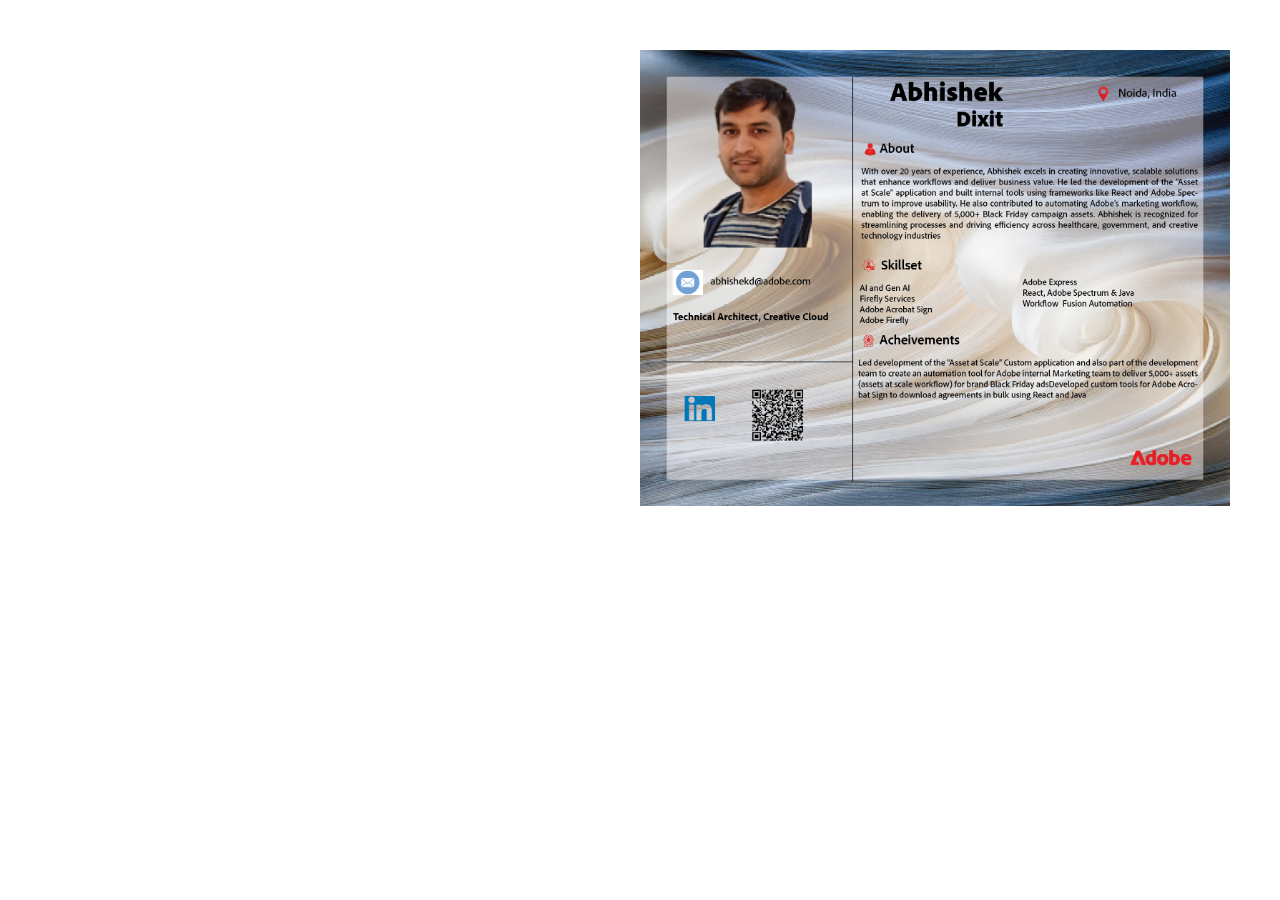
==== index.html @ b07032d3 "build issue" ====
<!DOCTYPE html>
<html lang="en">
<head>
	<meta charset="UTF-8">
	<meta name="viewport" content="width=device-width, initial-scale=1.0">
	<title>Document</title>
	<link rel="stylesheet" href="index.css">
	<script src="https://code.jquery.com/jquery-3.7.1.min.js"></script>
    <script src="index.js"></script>

</head>
<body>
	<div class="container">
		<div class="pages-container">
			<div class="pages">
			  <div class="page-num-1">
				<div class="pages-content">
				  <div class="pages-background"></div>
				  <div class="content-inner">
					<img src="pages/Profiles new design.png" />
				  </div>
				</div>
			  </div>
			  <div class="page-num-2">
				<div class="pages-content">
				  <div class="content-inner">
					<img src="pages/Profiles new design2.png" />
				  </div>
				</div>
	  
			  </div>
			  <div class="page-num-3">
				<div class="pages-content">
				  <div class="content-inner">
					<img src="pages/Profiles new design3.png" />
				  </div>
				</div>
			  </div>
			  <div class="page-num-3">
				<div class="pages-content">
				  <div class="content-inner">
					<img src="pages/Profiles new design4.png" />
				  </div>
				</div>
			  </div>
			  <div class="page-num-3">
				<div class="pages-content">
				  <div class="content-inner">
					<img src="pages/Profiles new design5.png" />
				  </div>
				</div>
			  </div>

			  	  <div class="page-num-3">
				<div class="pages-content">
				  <div class="content-inner">
					<img src="pages/Profiles new design6.png" />
				  </div>
				</div>
			  </div>
			  	  <div class="page-num-3">
				<div class="pages-content">
				  <div class="content-inner">
					<img src="pages/Profiles new design7.png" />
				  </div>
				</div>
			  </div>
			  <div class="page-num-4">
				<div class="pages-content">
				  <div class="content-inner">
					<img src="pages/Profiles new design8.png" />
				  </div>
				</div>
			  </div>
			  <div class="page-num-4">
				<div class="pages-content">
				  <div class="content-inner">
					<img src="pages/Profiles new design10.png" />
				  </div>
				</div>
			  </div>
			  <div class="page-num-4">
				<div class="pages-content">
				  <div class="content-inner">
					<img src="pages/Profiles new design9.png" />
				  </div>
				</div>
			  </div>
			  <div class="page-num-4">
				<div class="pages-content">
				  <div class="content-inner">
					<img src="pages/Profiles new design11.png" />
				  </div>
				</div>
			  </div>
			  <div class="page-num-4">
				<div class="pages-content">
				  <div class="content-inner">
					<img src="pages/Profiles new design12.png" />
				  </div>
				</div>
			  </div>
			</div>
		  </div>
	  
	  </div>
	  
</body>
</html>
---- index.css ----
img {
  max-width: 100%;
  /* height: 100%; */
}
body {
  /*   background:  linear-gradient(
      rgba(255, 250, 250, 0.75), 
      rgba(255, 250, 250, 0.75)), url(https://image.freepik.com/free-vector/forest-herbs-blue-background_8365-70.jpg); */
      /* background:     linear-gradient(
      rgba(255, 250, 250, 0.75), 
      rgba(255, 250, 250, 0.75)
    ), url(https://i.pinimg.com/736x/3c/c0/54/3cc0541a55ce0550f78246bed0a96380--vintage-floral-backgrounds-vintage-wallpapers.jpg); */
  /* background: linear-gradient(
    rgba(255, 255, 255, 0.9),
    rgba(255, 255, 255, 0.9)
  ); */
  overflow: hidden;
}

.container {
width: 100%;
height: 100%;
}

.pages-container {
  position: absolute;
  top: 0;
  left: 0;
  right: 0;
  bottom: 0;
}

.pages {
  width: 100%;
}
.pages [class^="page-num-"] {
  background-size: 400px;
  position: relative;
  width: 500px;
}

.pages-content {
  text-align: center;
  position: absolute;
  width: 100%;
  display: table;
  top: 0;
  bottom: 0;
  left: 0;
  right: 0;
  font-size: 12px;
}

/* .content-inner {
  height: 100%;
} */

.book-wrapper {
  user-select: none;
}

.page-wrapper{
  height: "100% !important";
}
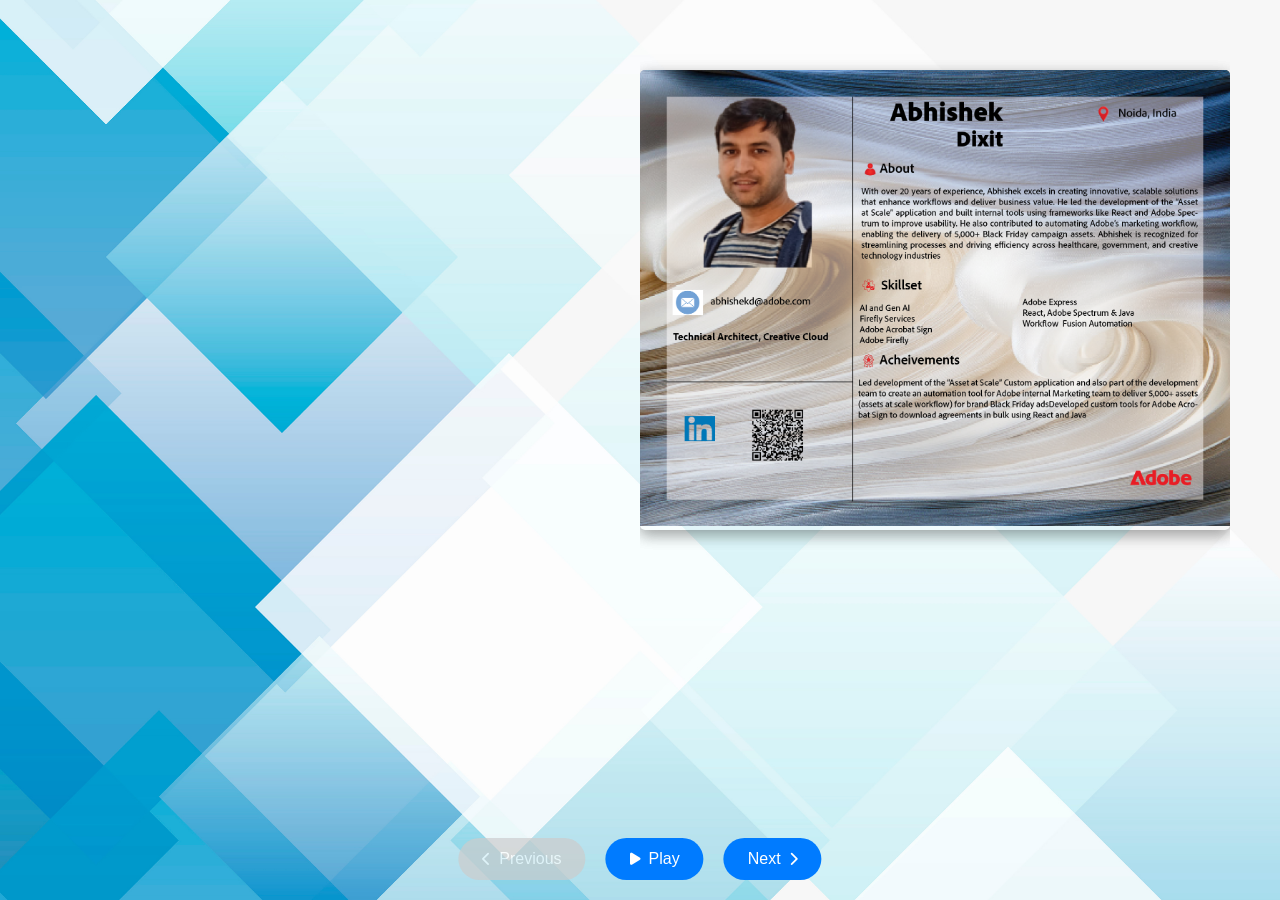
==== commit ddf1d3f3: "css changes" ====
--- a/index.html
+++ b/index.html
@@ -1,109 +1,118 @@
 <!DOCTYPE html>
 <html lang="en">
 <head>
-	<meta charset="UTF-8">
-	<meta name="viewport" content="width=device-width, initial-scale=1.0">
-	<title>Document</title>
-	<link rel="stylesheet" href="index.css">
-	<script src="https://code.jquery.com/jquery-3.7.1.min.js"></script>
-    <script src="index.js"></script>
-
+  <meta charset="UTF-8">
+  <meta name="viewport" content="width=device-width, initial-scale=1.0">
+  <title>Flipbook</title>
+  <link rel="stylesheet" href="https://cdnjs.cloudflare.com/ajax/libs/font-awesome/6.0.0/css/all.min.css">
+  <link rel="stylesheet" href="index.css">
+  <script src="https://code.jquery.com/jquery-3.7.1.min.js"></script>
+  <script src="index.js"></script>
 </head>
 <body>
-	<div class="container">
-		<div class="pages-container">
-			<div class="pages">
-			  <div class="page-num-1">
-				<div class="pages-content">
-				  <div class="pages-background"></div>
-				  <div class="content-inner">
-					<img src="pages/Profiles new design.png" />
-				  </div>
-				</div>
-			  </div>
-			  <div class="page-num-2">
-				<div class="pages-content">
-				  <div class="content-inner">
-					<img src="pages/Profiles new design2.png" />
-				  </div>
-				</div>
-	  
-			  </div>
-			  <div class="page-num-3">
-				<div class="pages-content">
-				  <div class="content-inner">
-					<img src="pages/Profiles new design3.png" />
-				  </div>
-				</div>
-			  </div>
-			  <div class="page-num-3">
-				<div class="pages-content">
-				  <div class="content-inner">
-					<img src="pages/Profiles new design4.png" />
-				  </div>
-				</div>
-			  </div>
-			  <div class="page-num-3">
-				<div class="pages-content">
-				  <div class="content-inner">
-					<img src="pages/Profiles new design5.png" />
-				  </div>
-				</div>
-			  </div>
-
-			  	  <div class="page-num-3">
-				<div class="pages-content">
-				  <div class="content-inner">
-					<img src="pages/Profiles new design6.png" />
-				  </div>
-				</div>
-			  </div>
-			  	  <div class="page-num-3">
-				<div class="pages-content">
-				  <div class="content-inner">
-					<img src="pages/Profiles new design7.png" />
-				  </div>
-				</div>
-			  </div>
-			  <div class="page-num-4">
-				<div class="pages-content">
-				  <div class="content-inner">
-					<img src="pages/Profiles new design8.png" />
-				  </div>
-				</div>
-			  </div>
-			  <div class="page-num-4">
-				<div class="pages-content">
-				  <div class="content-inner">
-					<img src="pages/Profiles new design10.png" />
-				  </div>
-				</div>
-			  </div>
-			  <div class="page-num-4">
-				<div class="pages-content">
-				  <div class="content-inner">
-					<img src="pages/Profiles new design9.png" />
-				  </div>
-				</div>
-			  </div>
-			  <div class="page-num-4">
-				<div class="pages-content">
-				  <div class="content-inner">
-					<img src="pages/Profiles new design11.png" />
-				  </div>
-				</div>
-			  </div>
-			  <div class="page-num-4">
-				<div class="pages-content">
-				  <div class="content-inner">
-					<img src="pages/Profiles new design12.png" />
-				  </div>
-				</div>
-			  </div>
-			</div>
-		  </div>
-	  
+  <div class="container">
+    <div class="pages-container">
+      <div class="pages">
+        <div class="page-num-1">
+          <div class="pages-content">
+            <div class="pages-background"></div>
+            <div class="content-inner">
+              <img src="pages/Profiles new design.png" />
+            </div>
+          </div>
+        </div>
+        <div class="page-num-2">
+          <div class="pages-content">
+            <div class="content-inner">
+              <img src="pages/Profiles new design2.png" />
+            </div>
+          </div>
+        </div>
+        <div class="page-num-3">
+          <div class="pages-content">
+            <div class="content-inner">
+              <img src="pages/Profiles new design3.png" />
+            </div>
+          </div>
+        </div>
+        <div class="page-num-3">
+          <div class="pages-content">
+            <div class="content-inner">
+              <img src="pages/Profiles new design4.png" />
+            </div>
+          </div>
+        </div>
+        <div class="page-num-3">
+          <div class="pages-content">
+            <div class="content-inner">
+              <img src="pages/Profiles new design5.png" />
+            </div>
+          </div>
+        </div>
+        <div class="page-num-3">
+          <div class="pages-content">
+            <div class="content-inner">
+              <img src="pages/Profiles new design6.png" />
+            </div>
+          </div>
+        </div>
+        <div class="page-num-3">
+          <div class="pages-content">
+            <div class="content-inner">
+              <img src="pages/Profiles new design7.png" />
+            </div>
+          </div>
+        </div>
+        <div class="page-num-4">
+          <div class="pages-content">
+            <div class="content-inner">
+              <img src="pages/Profiles new design8.png" />
+            </div>
+          </div>
+        </div>
+        <div class="page-num-4">
+          <div class="pages-content">
+            <div class="content-inner">
+              <img src="pages/Profiles new design10.png" />
+            </div>
+          </div>
+        </div>
+        <div class="page-num-4">
+          <div class="pages-content">
+            <div class="content-inner">
+              <img src="pages/GDC_SA.png" />
+            </div>
+          </div>
+        </div>
+        <div class="page-num-4">
+          <div class="pages-content">
+            <div class="content-inner">
+              <img src="pages/Profiles new design9.png" />
+            </div>
+          </div>
+        </div>
+        <div class="page-num-4">
+          <div class="pages-content">
+            <div class="content-inner">
+              <img src="pages/Profiles new design11.png" />
+            </div>
+          </div>
+        </div>
+        <div class="page-num-4">
+          <div class="pages-content">
+            <div class="content-inner">
+              <img src="pages/Profiles new design12.png" />
+            </div>
+          </div>
+        </div>
+      </div>
+    </div>
+	<div class="controls">
+		<button id="prev-page"><i class="fas fa-chevron-left"></i> Previous</button>
+		<button id="play"><i class="fas fa-play"></i> Play</button>
+		<button id="stop" style="display: none;"><i class="fas fa-stop"></i> Stop</button>
+		<button id="next-page">Next <i class="fas fa-chevron-right"></i></button>
 	  </div>
-	  
+  </div>
 </body>
 </html>
--- a/index.css
+++ b/index.css
@@ -1,25 +1,14 @@
 img {
   max-width: 100%;
-  /* height: 100%; */
 }
+
 body {
-  /*   background:  linear-gradient(
-      rgba(255, 250, 250, 0.75), 
-      rgba(255, 250, 250, 0.75)), url(https://image.freepik.com/free-vector/forest-herbs-blue-background_8365-70.jpg); */
-      /* background:     linear-gradient(
-      rgba(255, 250, 250, 0.75), 
-      rgba(255, 250, 250, 0.75)
-    ), url(https://i.pinimg.com/736x/3c/c0/54/3cc0541a55ce0550f78246bed0a96380--vintage-floral-backgrounds-vintage-wallpapers.jpg); */
-  /* background: linear-gradient(
-    rgba(255, 255, 255, 0.9),
-    rgba(255, 255, 255, 0.9)
-  ); */
   overflow: hidden;
 }
 
 .container {
-width: 100%;
-height: 100%;
+  width: 100%;
+  height: 100%;
 }
 
 .pages-container {
@@ -28,11 +17,15 @@
   left: 0;
   right: 0;
   bottom: 0;
+  background-image: url("AdobeStock_351479995.jpeg");
+  background-size: cover;
+  background-repeat: no-repeat;
 }
 
 .pages {
   width: 100%;
 }
+
 .pages [class^="page-num-"] {
   background-size: 400px;
   position: relative;
@@ -49,16 +42,64 @@
   left: 0;
   right: 0;
   font-size: 12px;
+  box-shadow: 0 5px 15px rgba(0, 0, 0, 0.2);
+  border-radius: 5px; 
+  overflow: hidden;
+  margin-top: 20px;
 }
-
-/* .content-inner {
-  height: 100%;
-} */
 
 .book-wrapper {
   user-select: none;
 }
 
-.page-wrapper{
+.page-wrapper {
   height: "100% !important";
+}
+
+.controls {
+  position: fixed;
+  bottom: 20px;
+  left: 50%;
+  transform: translateX(-50%);
+  display: flex;
+  gap: 0px;
+  justify-content: center;
+}
+
+.controls button {
+  padding: 12px 24px;
+  font-size: 16px;
+  margin: 0 10px;
+  cursor: pointer;
+  border: none;
+  border-radius: 25px;
+  background-color: #007bff;
+  color: white;
+  transition: background-color 0.3s ease, transform 0.2s ease;
+  display: inline-flex;
+  align-items: center;
+  gap: 8px;
+}
+
+.controls button:hover {
+  background-color: #0056b3;
+  transform: translateY(-2px);
+}
+
+.controls button:active {
+  transform: translateY(0);
+}
+
+.controls button:disabled {
+  background-color: #cccccc;
+  cursor: not-allowed;
+  opacity: 0.7;
+}
+
+.controls button i {
+  font-size: 14px;
+}
+
+#stop {
+  display: none; 
 }
